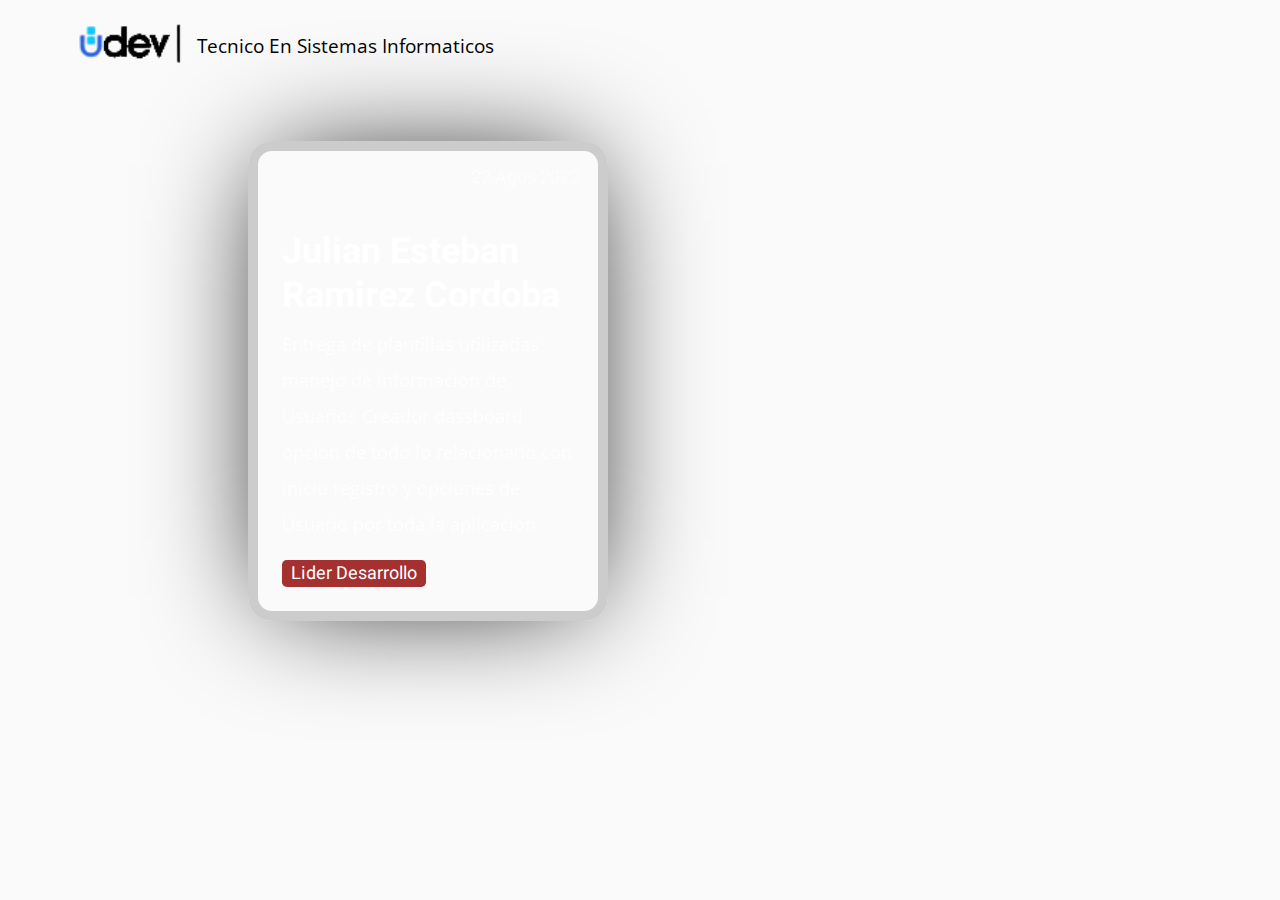
==== creadores.html @ bacef998 "Se sube personalizables de datos de creadores" ====
<!DOCTYPE html>
<html lang="en">
<head>
    <meta charset="UTF-8">
    <meta http-equiv="X-UA-Compatible" content="IE=edge">
    <meta name="viewport" content="width=device-width, initial-scale=1.0">
    <link rel="stylesheet" href="assets/css/pages/style.creadores.css">

    <link rel="icon" href="assets/img/favicon.ico" type="image/x-icon">

    <title>Creadores Gestor UDEVO</title>
</head>
<body>
    <section class="info">
        <img src="assets/img/udev-logo.png">
        <h1>Tecnico En Sistemas Informaticos</h1>
      </section>
      <section class="cards-wrapper">
        <div class="card-grid-space">
          <div class="num"></div>
          <a class="card" href="https://wa.link/2y5tzf" style="background-image: url(assets/img/integrantes/lider_desarrollo.jpeg)">
            <div>
              <h1>Julian Esteban Ramirez Cordoba</h1>
              <p>Entrega de plantillas utilizadas manejo de informacion de Usuarios Creador 
                dassboard opcion de todo lo relacionado con inicio registro y opciones 
                de Usuario por toda la aplicacion
              </p>
              <div class="date">22 Agos 2022</div>
              <div class="tags">
                <div class="tag">Lider Desarrollo</div>
              </div>
            </div>
          </a>
        </div>
    </section>
</body>
</html>
---- assets/css/pages/style.creadores.css ----
@import url('https://fonts.googleapis.com/css?family=Heebo:400,700|Open+Sans:400,700');
 
:root {
  --color: #000000;
  --transition-time: 0.5s;
}
 
* {
  box-sizing: border-box;
}
 
body {
  margin: 0;
  min-height: 100vh;
  font-family: 'Open Sans';
  background: #fafafa;
}
 
a {
  color: inherit;
}
 
.cards-wrapper {
  display: grid;
  justify-content: center;
  align-items: center;
  grid-template-columns: 1fr 1fr 1fr;
  grid-gap: 4rem;
  padding: 4rem;
  margin: 0 auto;
  width: max-content;
}
 
.card {
  font-family: 'Heebo';
  --bg-filter-opacity: 0.5;
  background-image: linear-gradient(rgba(0,0,0,var(--bg-filter-opacity)),rgba(0,0,0,var(--bg-filter-opacity))), var(--bg-img);
  height: 20em;
  width: 15em;
  font-size: 1.5em;
  color: white;
  border-radius: 1em;
  padding: 1em;
  /*margin: 2em;*/
  display: flex;
  align-items: flex-end;
  background-size: cover;
  background-position: center;
  box-shadow: 0 0 5em -1em black;
  transition: all, var(--transition-time);
  position: relative;
  overflow: hidden;
  border: 10px solid #ccc;
  text-decoration: none;
}
 
.card:hover {
  transform: rotate(0);
}
 
.card h1 {
  margin: 0;
  font-size: 1.5em;
  line-height: 1.2em;
}
 
.card p {
  font-size: 0.75em;
  font-family: 'Open Sans';
  margin-top: 0.5em;
  line-height: 2em;
}
 
.card .tags {
  display: flex;
}
 
.card .tags .tag {
  font-size: 0.75em;
  background: rgb(164, 48, 48);
  border-radius: 0.3rem;
  padding: 0 0.5em;
  margin-right: 0.5em;
  line-height: 1.5em;
  transition: all, var(--transition-time);
}
 
.card:hover .tags .tag {
  background: var(--color);
  color: white;
}
 
.card .date {
  position: absolute;
  top: 0;
  right: 0;
  font-size: 0.75em;
  padding: 1em;
  line-height: 1em;
  opacity: .8;
}
 
.card:before, .card:after {
  content: '';
  transform: scale(0);
  transform-origin: top left;
  border-radius: 50%;
  position: absolute;
  left: -50%;
  top: -50%;
  z-index: -5;
  transition: all, var(--transition-time);
  transition-timing-function: ease-in-out;
}
 
.card:before {
  background: #ddd;
  width: 250%;
  height: 250%;
}
 
.card:after {
  background: white;
  width: 200%;
  height: 200%;
}
 
.card:hover {
  color: var(--color);
}
 
.card:hover:before, .card:hover:after {
  transform: scale(1);
}
 
.card-grid-space .num {
  font-size: 3em;
  margin-bottom: 1.2rem;
  margin-left: 1rem;
}
 
.info {
  font-size: 1.2em;
  display: flex;
  padding: 1em 3em;
  height: 3em;
}
 
.info img {
  height: 3em;
  margin-right: 0.5em;
}
 
.info h1 {
  font-size: 1em;
  font-weight: normal;
}
 
/* MEDIA QUERIES */
@media screen and (max-width: 1285px) {
  .cards-wrapper {
    grid-template-columns: 1fr 1fr;
  }
}
 
@media screen and (max-width: 900px) {
  .cards-wrapper {
    grid-template-columns: 1fr;
  }
  .info {
    justify-content: center;
  }
  .card-grid-space .num {
    margin-left: 0;
    text-align: center;
  }
}
 
@media screen and (max-width: 500px) {
  .cards-wrapper {
    padding: 4rem 2rem;
  }
  .card {
    max-width: calc(100vw - 4rem);
  }
}
 
@media screen and (max-width: 450px) {
  .info {
    display: block;
    text-align: center;
  }
  .info h1 {
    margin: 0;
  }
}
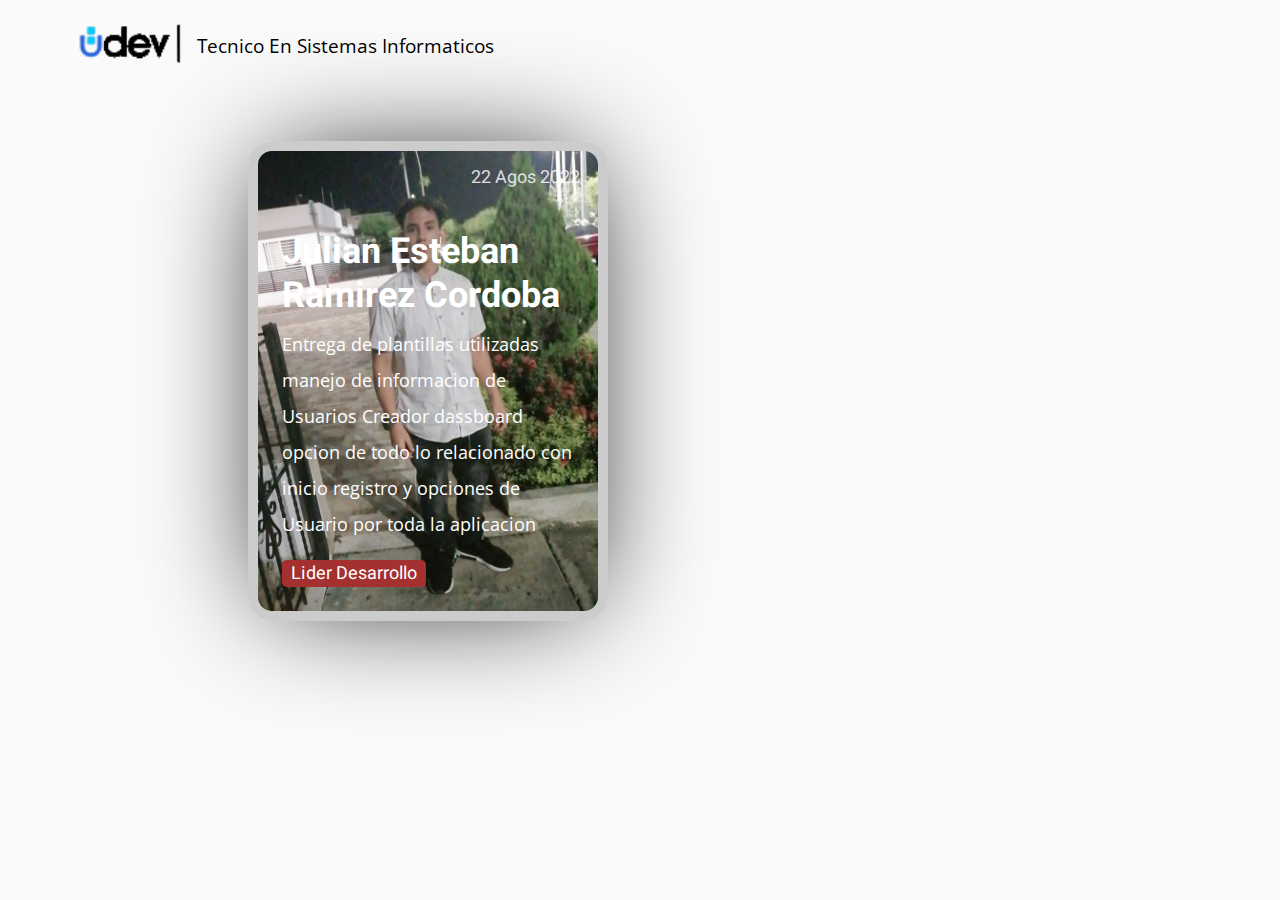
==== commit b3de6288: "Se sube datos Camkbiar Pass" ====
--- a/creadores.html
+++ b/creadores.html
@@ -18,7 +18,7 @@
       <section class="cards-wrapper">
         <div class="card-grid-space">
           <div class="num"></div>
-          <a class="card" href="https://wa.link/2y5tzf" style="background-image: url(assets/img/integrantes/lider_desarrollo.jpeg)">
+          <a class="card" href="https://wa.link/2y5tzf" style="background-image: url(assets/img/integrantes/lider_Desarrollo.jpeg)">
             <div>
               <h1>Julian Esteban Ramirez Cordoba</h1>
               <p>Entrega de plantillas utilizadas manejo de informacion de Usuarios Creador 
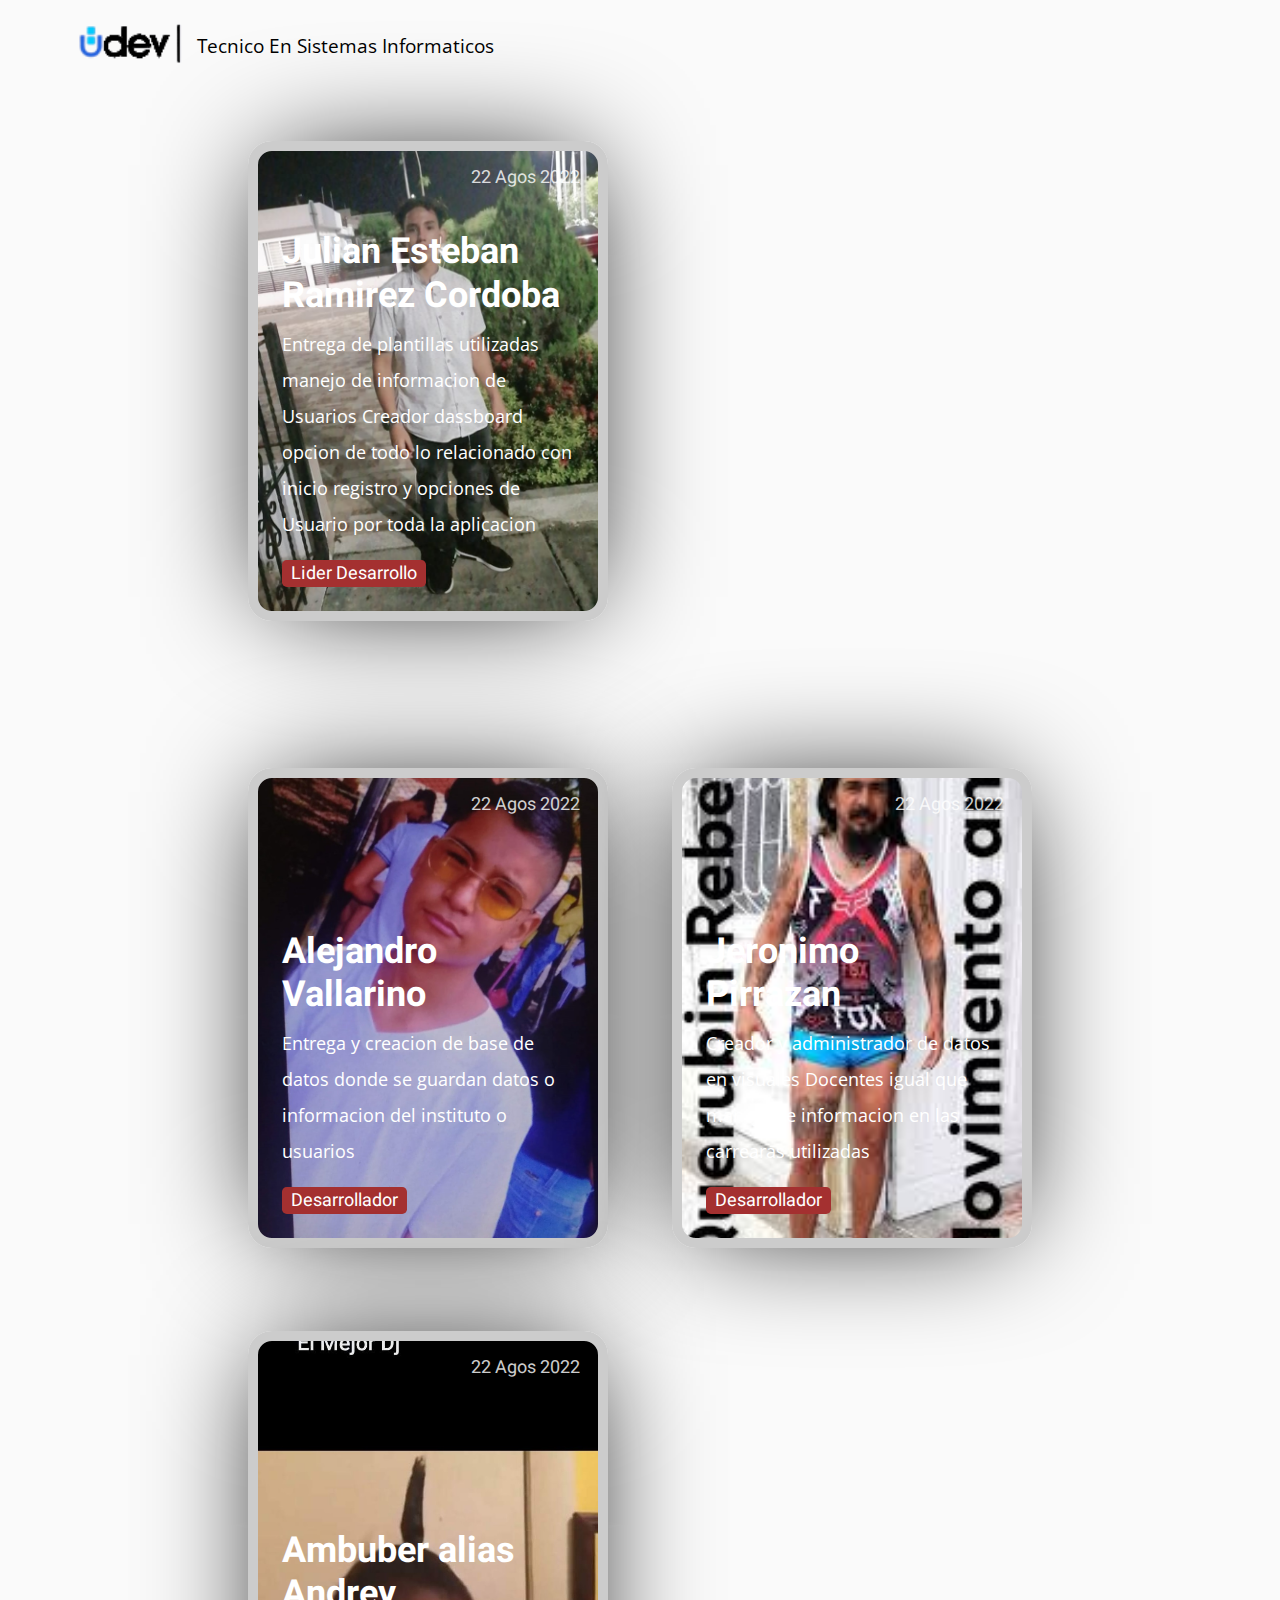
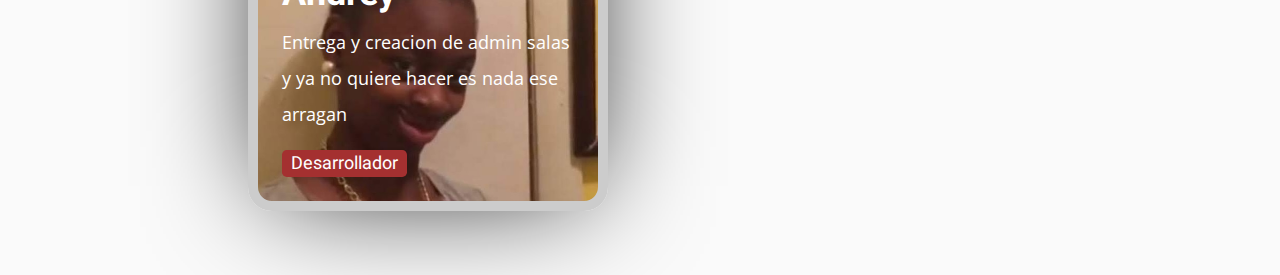
==== commit aa636ae3: "Se sube archivos de creadores" ====
--- a/creadores.html
+++ b/creadores.html
@@ -33,5 +33,51 @@
           </a>
         </div>
     </section>
+    <section class="cards-wrapper">
+      <div class="card-grid-space">
+        <div class="num"></div>
+        <a class="card" href="" style="background-image: url(assets/img/integrantes/desarrollador_Alejandro.jpeg)">
+          <div>
+            <h1>Alejandro Vallarino</h1>
+            <p>Entrega y creacion de base de datos donde se guardan datos o informacion del 
+              instituto o usuarios 
+            </p>
+            <div class="date">22 Agos 2022</div>
+            <div class="tags">
+              <div class="tag">Desarrollador</div>
+            </div>
+          </div>
+        </a>
+      </div>
+      <div class="card-grid-space">
+        <div class="num"></div>
+        <a class="card" href="" style="background-image: url(assets/img/integrantes/desarrollador_Jeronimo.jpeg)">
+          <div>
+            <h1>Jeronimo Pirrazan</h1>
+            <p>Creador y administrador de datos en visuales Docentes igual que manejo de 
+              informacion en las carrearas utilizadas
+            </p>
+            <div class="date">22 Agos 2022</div>
+            <div class="tags">
+              <div class="tag">Desarrollador</div>
+            </div>
+          </div>
+        </a>
+      </div>
+      <div class="card-grid-space">
+        <div class="num"></div>
+        <a class="card" href="" style="background-image: url(assets/img/integrantes/desarrollador_Andrey.jpeg)">
+          <div>
+            <h1>Ambuber alias Andrey</h1>
+            <p>Entrega y creacion de admin salas y ya no quiere hacer es nada ese arragan
+            </p>
+            <div class="date">22 Agos 2022</div>
+            <div class="tags">
+              <div class="tag">Desarrollador</div>
+            </div>
+          </div>
+        </a>
+      </div>
+    </section>
 </body>
 </html>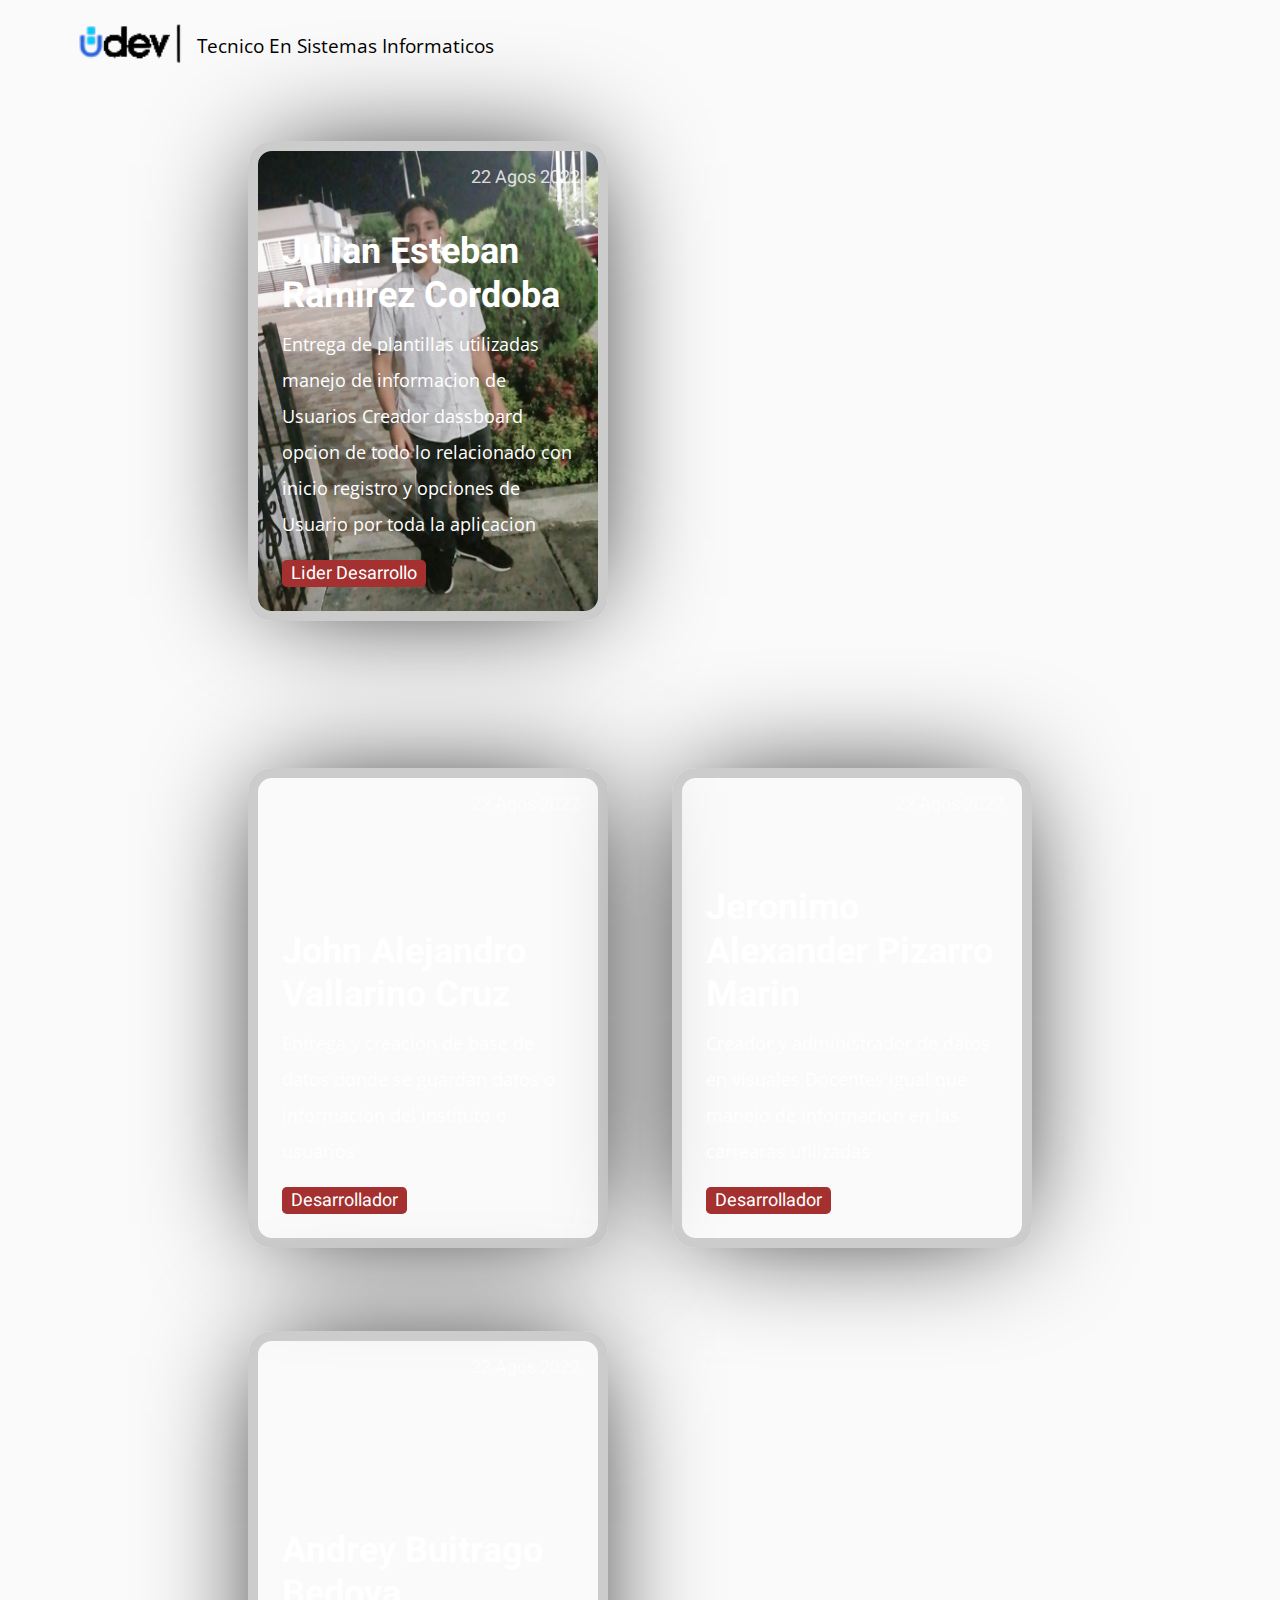
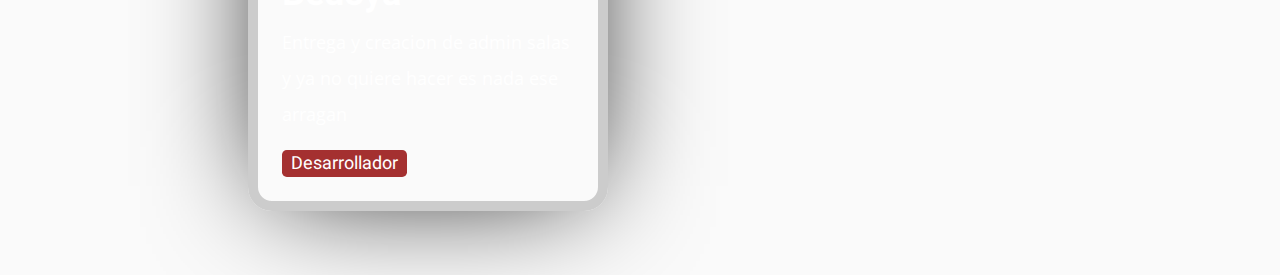
==== commit bfc59523: "jeronimo corrige nombre de desarrolladores" ====
--- a/creadores.html
+++ b/creadores.html
@@ -38,7 +38,7 @@
         <div class="num"></div>
         <a class="card" href="" style="background-image: url(assets/img/integrantes/desarrollador_Alejandro.jpeg)">
           <div>
-            <h1>Alejandro Vallarino</h1>
+            <h1> John Alejandro Vallarino Cruz</h1>
             <p>Entrega y creacion de base de datos donde se guardan datos o informacion del 
               instituto o usuarios 
             </p>
@@ -53,7 +53,7 @@
         <div class="num"></div>
         <a class="card" href="" style="background-image: url(assets/img/integrantes/desarrollador_Jeronimo.jpeg)">
           <div>
-            <h1>Jeronimo Pirrazan</h1>
+            <h1>Jeronimo Alexander Pizarro Marin </h1>
             <p>Creador y administrador de datos en visuales Docentes igual que manejo de 
               informacion en las carrearas utilizadas
             </p>
@@ -68,7 +68,7 @@
         <div class="num"></div>
         <a class="card" href="" style="background-image: url(assets/img/integrantes/desarrollador_Andrey.jpeg)">
           <div>
-            <h1>Ambuber alias Andrey</h1>
+            <h1> Andrey Buitrago Bedoya</h1>
             <p>Entrega y creacion de admin salas y ya no quiere hacer es nada ese arragan
             </p>
             <div class="date">22 Agos 2022</div>
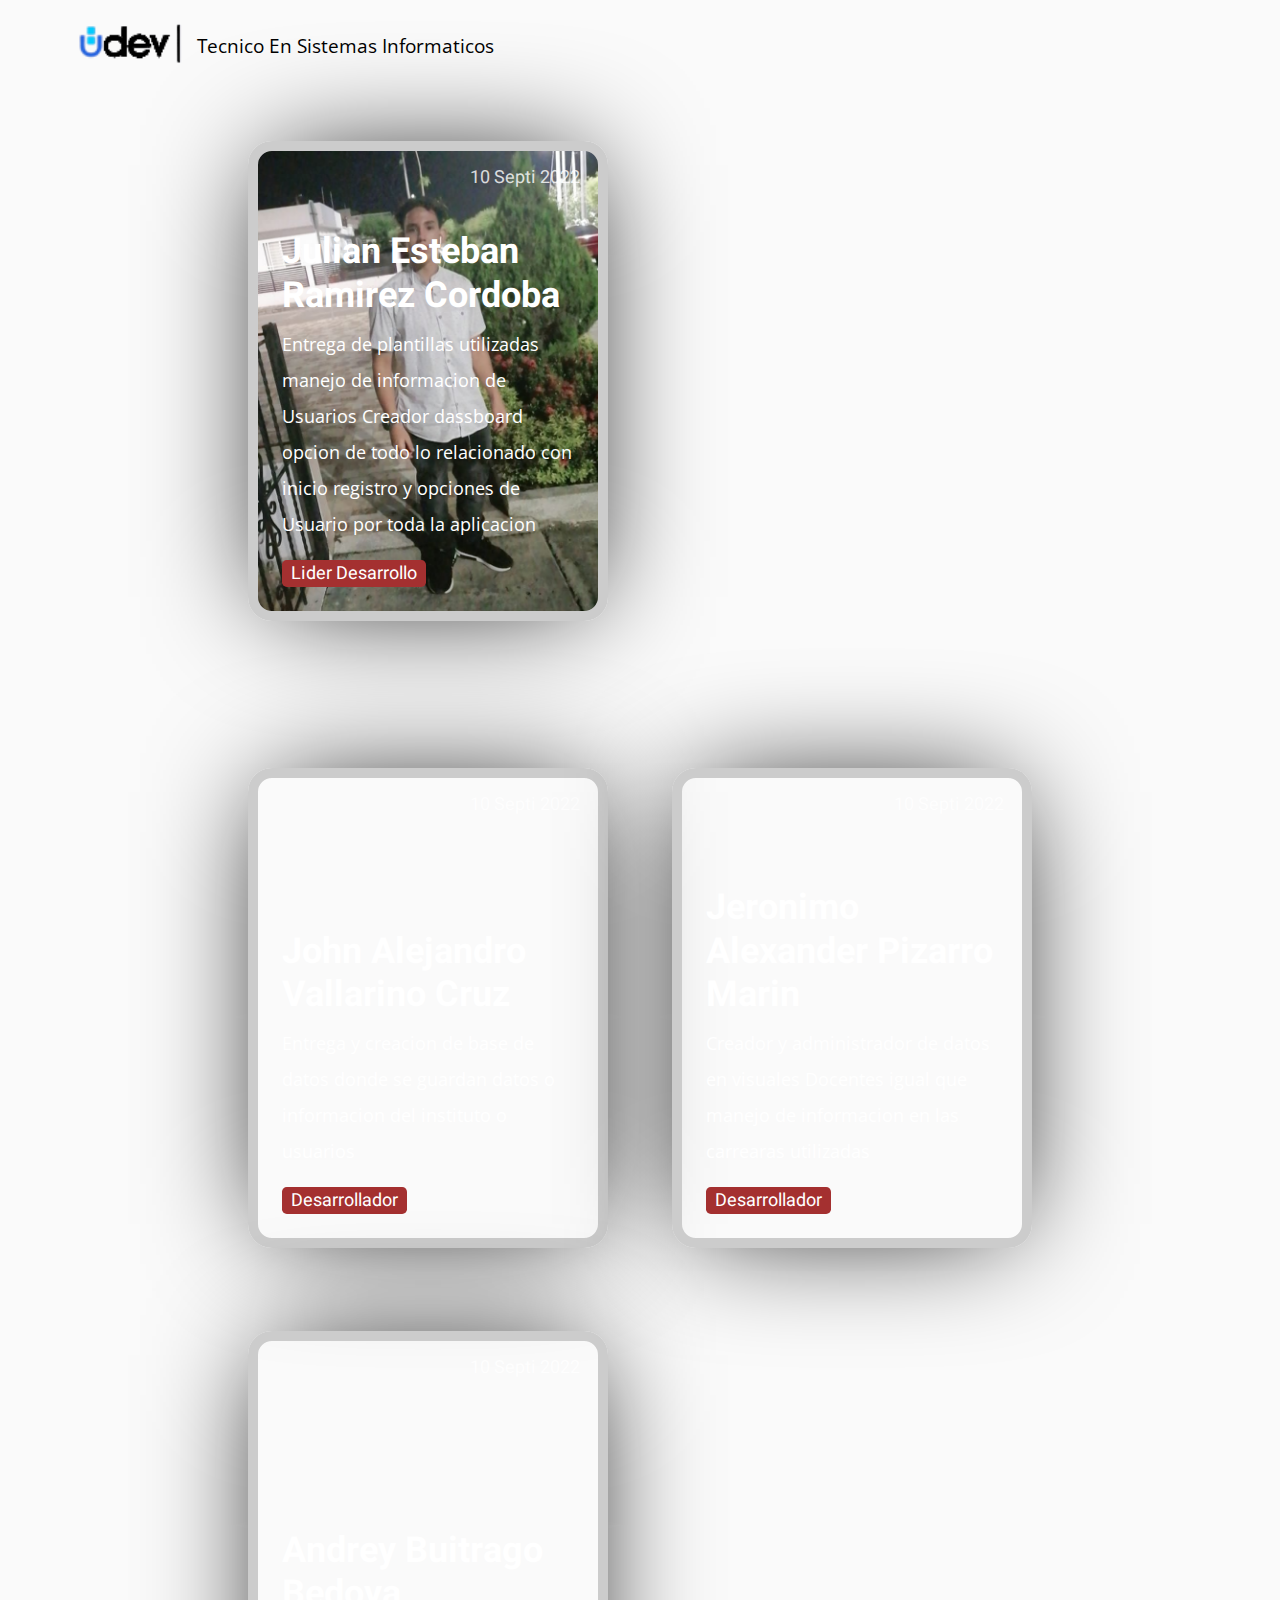
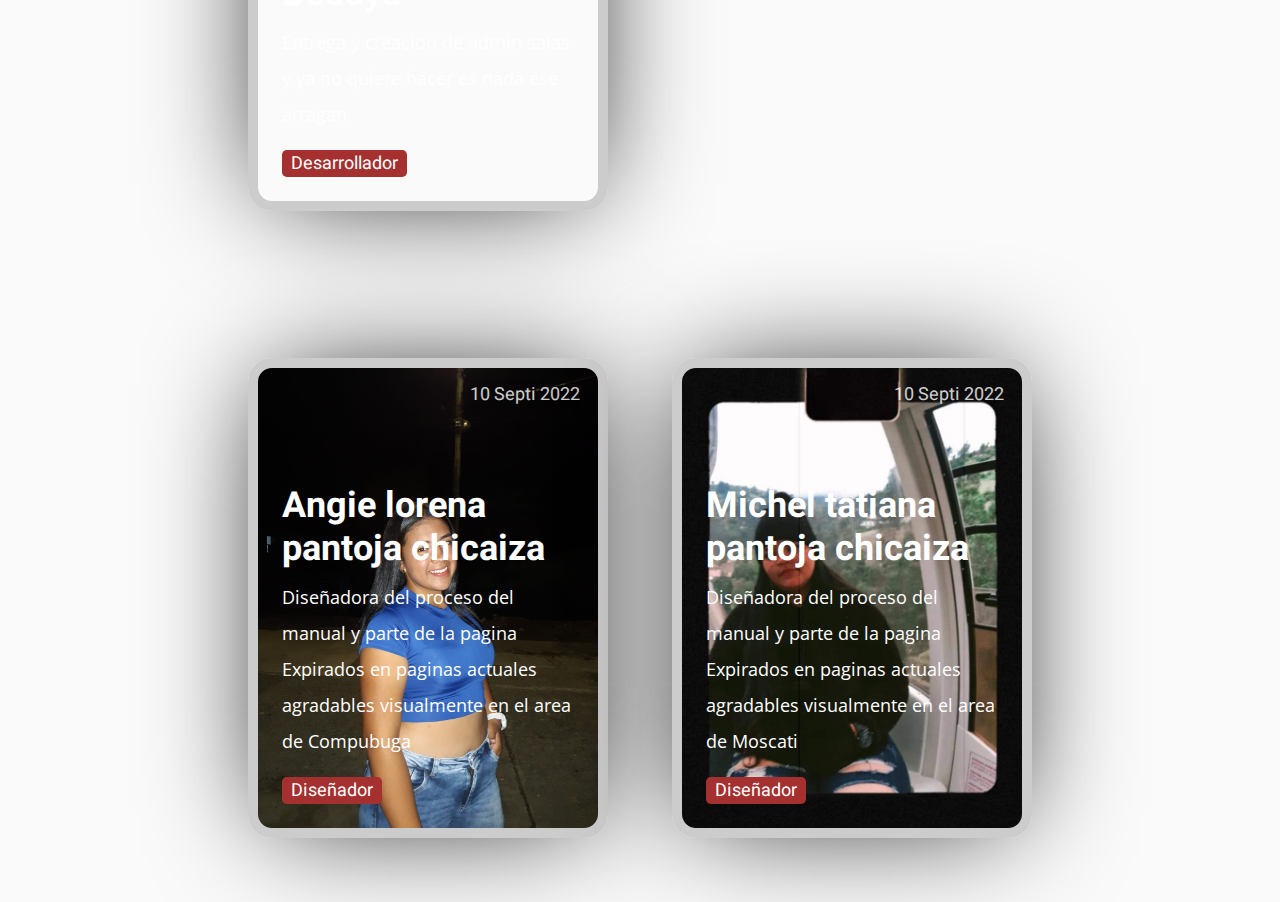
==== commit 22402b2e: "Se suben datos de daños encontrados atraves de toda la plataforma igual manera se agregan las diseña" ====
--- a/creadores.html
+++ b/creadores.html
@@ -12,7 +12,7 @@
 </head>
 <body>
     <section class="info">
-        <img src="assets/img/udev-logo.png">
+        <img src="assets/img/udev-logo-dassboart.png">
         <h1>Tecnico En Sistemas Informaticos</h1>
       </section>
       <section class="cards-wrapper">
@@ -25,7 +25,7 @@
                 dassboard opcion de todo lo relacionado con inicio registro y opciones 
                 de Usuario por toda la aplicacion
               </p>
-              <div class="date">22 Agos 2022</div>
+              <div class="date">10 Septi 2022</div>
               <div class="tags">
                 <div class="tag">Lider Desarrollo</div>
               </div>
@@ -42,7 +42,7 @@
             <p>Entrega y creacion de base de datos donde se guardan datos o informacion del 
               instituto o usuarios 
             </p>
-            <div class="date">22 Agos 2022</div>
+            <div class="date">10 Septi 2022</div>
             <div class="tags">
               <div class="tag">Desarrollador</div>
             </div>
@@ -57,7 +57,7 @@
             <p>Creador y administrador de datos en visuales Docentes igual que manejo de 
               informacion en las carrearas utilizadas
             </p>
-            <div class="date">22 Agos 2022</div>
+            <div class="date">10 Septi 2022</div>
             <div class="tags">
               <div class="tag">Desarrollador</div>
             </div>
@@ -71,7 +71,7 @@
             <h1> Andrey Buitrago Bedoya</h1>
             <p>Entrega y creacion de admin salas y ya no quiere hacer es nada ese arragan
             </p>
-            <div class="date">22 Agos 2022</div>
+            <div class="date">10 Septi 2022</div>
             <div class="tags">
               <div class="tag">Desarrollador</div>
             </div>
@@ -79,5 +79,37 @@
         </a>
       </div>
     </section>
+    <section class="cards-wrapper">
+      <div class="card-grid-space">
+        <div class="num"></div>
+        <a class="card" href="" style="background-image: url(assets/img/integrantes/diseñador_Angie.jpeg)">
+          <div>
+            <h1>Angie lorena pantoja chicaiza </h1>
+            <p>Diseñadora del proceso del manual y parte de la pagina Expirados en paginas actuales 
+              agradables visualmente en el area de Compubuga
+            </p>
+            <div class="date">10 Septi 2022</div>
+            <div class="tags">
+              <div class="tag">Diseñador</div>
+            </div>
+          </div>
+        </a>
+      </div>
+      <div class="card-grid-space">
+        <div class="num"></div>
+        <a class="card" href="" style="background-image: url(assets/img/integrantes/diseñador_Tatiana.jpeg)">
+          <div>
+            <h1>Michel tatiana pantoja chicaiza </h1>
+            <p>Diseñadora del proceso del manual y parte de la pagina Expirados en paginas actuales 
+              agradables visualmente en el area de Moscati
+            </p>
+            <div class="date">10 Septi 2022</div>
+            <div class="tags">
+              <div class="tag">Diseñador</div>
+            </div>
+          </div>
+        </a>
+      </div>
+    </section>
 </body>
 </html>